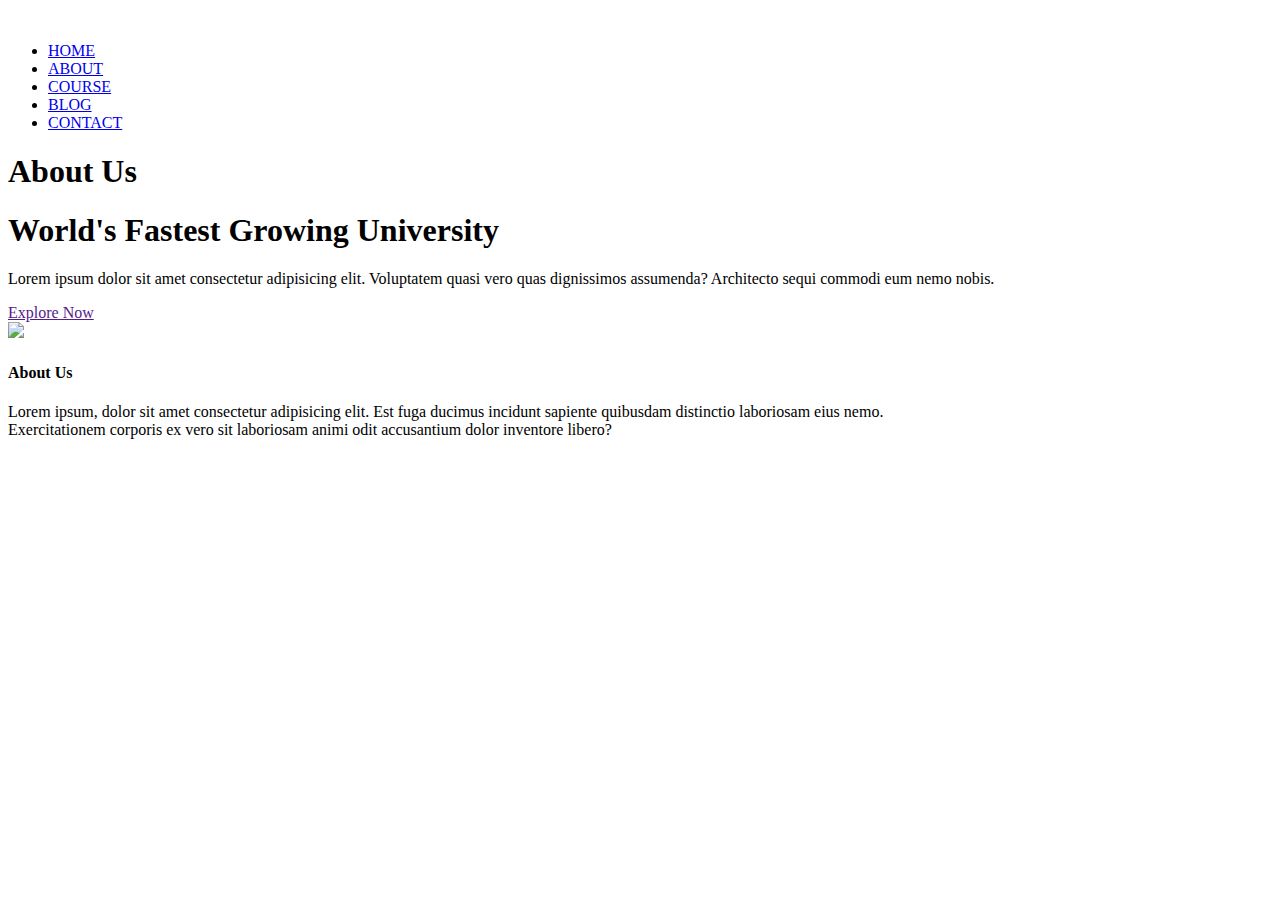
==== about.html @ 5c8ef0ff "added about page" ====
<!DOCTYPE html>
<html lang="en">

<head>
    <meta charset="UTF-8">
    <meta name="viewport" content="width=device-width, initial-scale=1.0">
    <title>TheDaudgy School of Technology</title>
    <link rel="stylesheet" href="style.css">
    <link rel="preconnect" href="https://fonts.googleapis.com">
    <link rel="preconnect" href="https://fonts.gstatic.com" crossorigin>
    <link
        href="https://fonts.googleapis.com/css2?family=Babylonica&family=Baloo+Bhaina+2&family=Open+Sans:wght@300;500;600;800&display=swap"
        rel="stylesheet">
    <link rel="stylesheet" href="https://cdnjs.cloudflare.com/ajax/libs/font-awesome/6.4.0/css/all.min.css"
        integrity="sha512-iecdLmaskl7CVkqkXNQ/ZH/XLlvWZOJyj7Yy7tcenmpD1ypASozpmT/E0iPtmFIB46ZmdtAc9eNBvH0H/ZpiBw=="
        crossorigin="anonymous" referrerpolicy="no-referrer" />
</head>

<body>
    <section class="sub-header">
        <nav>
            <a href="index.html"><img src="images/logo2.png" alt=""></a>
            <div class="nav-ab" id="navab">
                <i class="fa-regular fa-circle-xmark" onclick="hideMenu()"></i>
                <ul>
                    <li><a href="index.html">HOME</a></li>
                    <li><a href="about.html">ABOUT</a></li>
                    <li><a href="course.html">COURSE</a></li>
                    <li><a href="blog.html">BLOG</a></li>
                    <li><a href="contact.html">CONTACT</a></li>
                </ul>
            </div>
            <i class="fa-solid fa-ellipsis-vertical" onclick="showMenu()"></i>
        </nav>

        <h1>About Us</h1>

    </section>

    <!-- ---------about us content------ -->

    <section class="about-us">
        <div class="row">
            <div class="about-col">
                <h1>World's Fastest Growing University</h1>
                <p>Lorem ipsum dolor sit amet consectetur adipisicing elit. Voluptatem quasi vero quas dignissimos assumenda? Architecto sequi commodi eum nemo nobis.</p>
                <a href="" class="hero-btn blue-btn">Explore Now</a>
            </div>
            <div class="about-col">
                <img src="images/about.jpg">
            </div>
        </div>
    </section>

    <!-- ------------footer-------- -->

    <section class="footer">
        <h4>About Us</h4>
        <p>Lorem ipsum, dolor sit amet consectetur adipisicing elit. Est fuga ducimus incidunt sapiente quibusdam
            distinctio laboriosam eius nemo. <br>Exercitationem corporis ex vero sit laboriosam animi odit accusantium
            dolor inventore libero?</p>
        <div class="icons">
            <i class="fa-brands fa-facebook"></i>
            <i class="fa-brands fa-instagram"></i>
            <i class="fa-brands fa-twitter"></i>
            <i class="fa-brands fa-linkedin"></i>

        </div>
    </section>













    <!-------------JavaScript------------------->
    <script>
        var navLinks = document.getElementById("navab")

        function showMenu() {
            navLinks.style.right = "0";
        }
        function hideMenu() {
            navLinks.style.right = "-200";
        }

    </script>
    <!-------------JavaScript------------------->

</body>

</html>
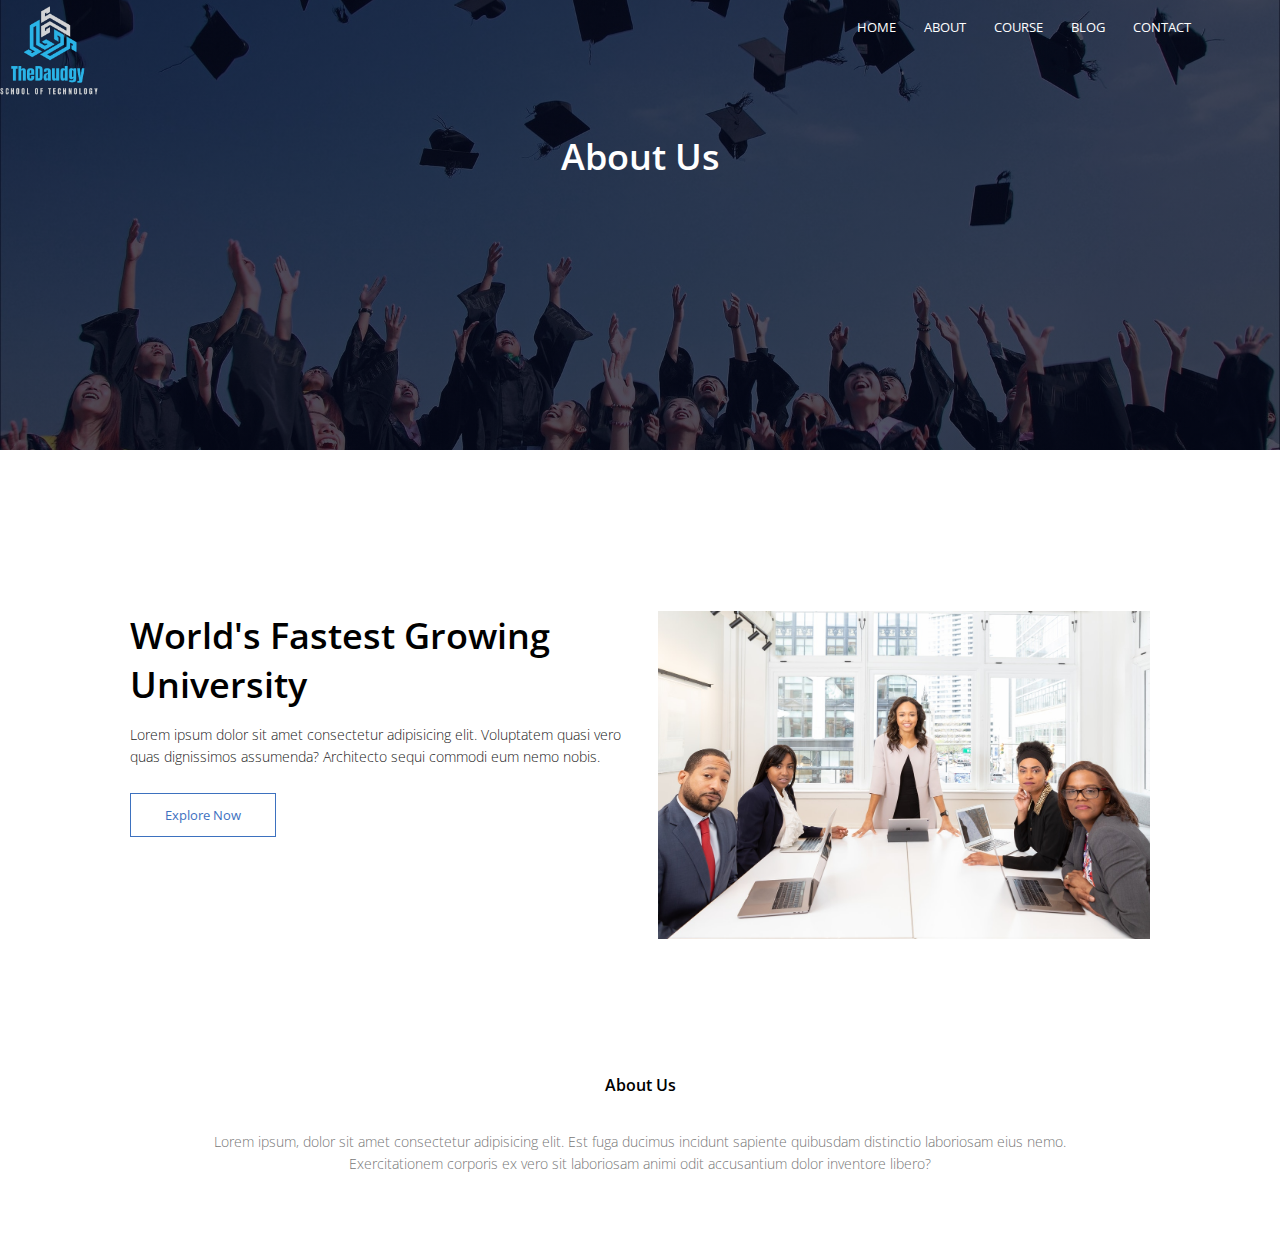
==== commit b713063b: "UniWeb" ====
--- a/about.html
+++ b/about.html
@@ -1,99 +1,99 @@
-<!DOCTYPE html>
-<html lang="en">
-
-<head>
-    <meta charset="UTF-8">
-    <meta name="viewport" content="width=device-width, initial-scale=1.0">
-    <title>TheDaudgy School of Technology</title>
-    <link rel="stylesheet" href="style.css">
-    <link rel="preconnect" href="https://fonts.googleapis.com">
-    <link rel="preconnect" href="https://fonts.gstatic.com" crossorigin>
-    <link
-        href="https://fonts.googleapis.com/css2?family=Babylonica&family=Baloo+Bhaina+2&family=Open+Sans:wght@300;500;600;800&display=swap"
-        rel="stylesheet">
-    <link rel="stylesheet" href="https://cdnjs.cloudflare.com/ajax/libs/font-awesome/6.4.0/css/all.min.css"
-        integrity="sha512-iecdLmaskl7CVkqkXNQ/ZH/XLlvWZOJyj7Yy7tcenmpD1ypASozpmT/E0iPtmFIB46ZmdtAc9eNBvH0H/ZpiBw=="
-        crossorigin="anonymous" referrerpolicy="no-referrer" />
-</head>
-
-<body>
-    <section class="sub-header">
-        <nav>
-            <a href="index.html"><img src="images/logo2.png" alt=""></a>
-            <div class="nav-ab" id="navab">
-                <i class="fa-regular fa-circle-xmark" onclick="hideMenu()"></i>
-                <ul>
-                    <li><a href="index.html">HOME</a></li>
-                    <li><a href="about.html">ABOUT</a></li>
-                    <li><a href="course.html">COURSE</a></li>
-                    <li><a href="blog.html">BLOG</a></li>
-                    <li><a href="contact.html">CONTACT</a></li>
-                </ul>
-            </div>
-            <i class="fa-solid fa-ellipsis-vertical" onclick="showMenu()"></i>
-        </nav>
-
-        <h1>About Us</h1>
-
-    </section>
-
-    <!-- ---------about us content------ -->
-
-    <section class="about-us">
-        <div class="row">
-            <div class="about-col">
-                <h1>World's Fastest Growing University</h1>
-                <p>Lorem ipsum dolor sit amet consectetur adipisicing elit. Voluptatem quasi vero quas dignissimos assumenda? Architecto sequi commodi eum nemo nobis.</p>
-                <a href="" class="hero-btn blue-btn">Explore Now</a>
-            </div>
-            <div class="about-col">
-                <img src="images/about.jpg">
-            </div>
-        </div>
-    </section>
-
-    <!-- ------------footer-------- -->
-
-    <section class="footer">
-        <h4>About Us</h4>
-        <p>Lorem ipsum, dolor sit amet consectetur adipisicing elit. Est fuga ducimus incidunt sapiente quibusdam
-            distinctio laboriosam eius nemo. <br>Exercitationem corporis ex vero sit laboriosam animi odit accusantium
-            dolor inventore libero?</p>
-        <div class="icons">
-            <i class="fa-brands fa-facebook"></i>
-            <i class="fa-brands fa-instagram"></i>
-            <i class="fa-brands fa-twitter"></i>
-            <i class="fa-brands fa-linkedin"></i>
-
-        </div>
-    </section>
-
-
-
-
-
-
-
-
-
-
-
-
-
-    <!-------------JavaScript------------------->
-    <script>
-        var navLinks = document.getElementById("navab")
-
-        function showMenu() {
-            navLinks.style.right = "0";
-        }
-        function hideMenu() {
-            navLinks.style.right = "-200";
-        }
-
-    </script>
-    <!-------------JavaScript------------------->
-
-</body>
-
+<!DOCTYPE html>
+<html lang="en">
+
+<head>
+    <meta charset="UTF-8">
+    <meta name="viewport" content="width=device-width, initial-scale=1.0">
+    <title>TheDaudgy School of Technology</title>
+    <link rel="stylesheet" href="style.css">
+    <link rel="preconnect" href="https://fonts.googleapis.com">
+    <link rel="preconnect" href="https://fonts.gstatic.com" crossorigin>
+    <link
+        href="https://fonts.googleapis.com/css2?family=Babylonica&family=Baloo+Bhaina+2&family=Open+Sans:wght@300;500;600;800&display=swap"
+        rel="stylesheet">
+    <link rel="stylesheet" href="https://cdnjs.cloudflare.com/ajax/libs/font-awesome/6.4.0/css/all.min.css"
+        integrity="sha512-iecdLmaskl7CVkqkXNQ/ZH/XLlvWZOJyj7Yy7tcenmpD1ypASozpmT/E0iPtmFIB46ZmdtAc9eNBvH0H/ZpiBw=="
+        crossorigin="anonymous" referrerpolicy="no-referrer" />
+</head>
+
+<body>
+    <section class="sub-header">
+        <nav>
+            <a href="index.html"><img src="images/logo2.png" alt=""></a>
+            <div class="nav-ab" id="navab">
+                <i class="fa-regular fa-circle-xmark" onclick="hideMenu()"></i>
+                <ul>
+                    <li><a href="index.html">HOME</a></li>
+                    <li><a href="about.html">ABOUT</a></li>
+                    <li><a href="course.html">COURSE</a></li>
+                    <li><a href="blog.html">BLOG</a></li>
+                    <li><a href="contact.html">CONTACT</a></li>
+                </ul>
+            </div>
+            <i class="fa-solid fa-ellipsis-vertical" onclick="showMenu()"></i>
+        </nav>
+
+        <h1>About Us</h1>
+
+    </section>
+
+    <!-- ---------about us content------ -->
+
+    <section class="about-us">
+        <div class="row">
+            <div class="about-col">
+                <h1>World's Fastest Growing University</h1>
+                <p>Lorem ipsum dolor sit amet consectetur adipisicing elit. Voluptatem quasi vero quas dignissimos assumenda? Architecto sequi commodi eum nemo nobis.</p>
+                <a href="" class="hero-btn blue-btn">Explore Now</a>
+            </div>
+            <div class="about-col">
+                <img src="images/about.jpg">
+            </div>
+        </div>
+    </section>
+
+    <!-- ------------footer-------- -->
+
+    <section class="footer">
+        <h4>About Us</h4>
+        <p>Lorem ipsum, dolor sit amet consectetur adipisicing elit. Est fuga ducimus incidunt sapiente quibusdam
+            distinctio laboriosam eius nemo. <br>Exercitationem corporis ex vero sit laboriosam animi odit accusantium
+            dolor inventore libero?</p>
+        <div class="icons">
+            <i class="fa-brands fa-facebook"></i>
+            <i class="fa-brands fa-instagram"></i>
+            <i class="fa-brands fa-twitter"></i>
+            <i class="fa-brands fa-linkedin"></i>
+
+        </div>
+    </section>
+
+
+
+
+
+
+
+
+
+
+
+
+
+    <!-------------JavaScript------------------->
+    <script>
+        var navLinks = document.getElementById("navab")
+
+        function showMenu() {
+            navLinks.style.right = "0";
+        }
+        function hideMenu() {
+            navLinks.style.right = "-200";
+        }
+
+    </script>
+    <!-------------JavaScript------------------->
+
+</body>
+
 </html>--- a/style.css
+++ b/style.css
@@ -0,0 +1,588 @@
+*{
+    margin: 0;
+    padding: 0;
+    font-family: 'Babylonica', cursive;
+    font-family: 'Baloo Bhaina 2', cursive;
+    font-family: 'Open Sans', sans-serif;
+}
+
+.header{
+    min-height: 100vh;
+    width: 100%;
+    background-image: linear-gradient(rgba(4,9,30,0.7),rgba(4,9,30,0.7)),url(images/banner.png);
+    background-size: cover;
+    background-position: center;
+    position: relative;
+}
+
+nav{
+    display: flex;
+    padding: 2% 6%;
+    justify-content: space-between;
+    align-items: center;
+}
+
+.header nav img {
+    width: 42vh;
+    position: relative;
+    margin-top: -10vh;
+    height: 38vh;
+    margin-left: -17vh;
+}
+
+.nav-links{
+    flex: 1;
+    text-align: right;
+    margin-top: -27vh;
+}
+
+.nav-links ul li{
+    list-style: none;
+    display: inline-block;
+    padding: 8px 12px;
+    position: relative;
+}
+
+.nav-links ul li a{
+    color: #fff;
+    text-decoration: none;
+    font-size: 13px;
+}
+
+.nav-links ul li::after{
+    content: '';
+    width: 0;
+    height: 2px;
+    background: #3d71bf;
+    display: block;
+    margin: auto;
+    transition: 0.5s;
+}
+
+.nav-links ul li:hover::after{
+    width: 100%;
+}
+
+.text-box{
+    width: 90%;
+    color: #fff;
+    position: relative;
+    top: 50%;
+    left: 50%;
+    transform: translate(-50%,50%);
+    text-align: center;
+    height: 130px;
+}
+
+.text-box h1{
+    font-size: 50px;
+}
+
+.text-box p{
+    margin: 10px 0 40px;
+    font-size: 24px;
+    color: #fff;
+}
+.hero-btn{
+    display: inline-block;
+    text-decoration: none;
+    color: #fff;
+    border: 1px solid #fff;
+    padding: 12px 34px;
+    font-size: 13px;
+    background: transparent;
+    position: relative;
+    cursor: pointer;
+}
+
+/* .hero-btn::after{
+    content: '';
+    width: 0;
+    background: #643e3a;
+    transition: 0.5s;
+    display: block;
+}*/
+.hero-btn:hover{
+    border: 1px solid #3d71bf ;
+    background: #3d71bf;
+    transition: 0.5s;
+} 
+
+nav .fa-regular{
+    display: none;
+}
+nav .fa-solid{
+    display: none;
+}
+
+@media(max-width: 700px){
+    .text-box h1{
+        font-size: 12px;
+    }
+    .text-box p{
+        margin: 10px 0 40px;
+        font-size: 8px;
+        color: #fff;
+    }
+    .nav-links ul li{
+        display: block;
+    }
+    .nav-links{
+        position: absolute;
+        background: #3d71bf;
+        height: 100vh;
+        width: 200px;
+        top: 0;
+        right: -200px;
+        text-align: left;
+        z-index: 2;
+        transition: 1s;
+    }
+    nav.fa-regular{
+       display: block;
+       color: #fff;
+       margin: 10px;
+       font-size: 22px;
+       cursor: pointer;
+    }
+    nav.fa-solid{
+        display: block;
+        color: #fff;
+        margin: 10px;
+        font-size: 22px;
+        cursor: pointer;
+     }
+    .nav-links ul{
+        padding: 30px;
+    }
+}
+
+/* -------course------- */
+
+.course{
+    width: 80%;
+    margin: auto;
+    text-align: center;
+    padding-top: 100px;
+}
+
+h1{
+    font-size: 36px;
+    font-weight: 600;
+}
+p{
+    color: #777;
+    font-size: 14px;
+    font-weight: 300;
+    line-height: 22px;
+    padding: 10px;
+}
+
+.row{
+    margin-top: 5%;
+    display: flex;
+    justify-content: space-between;
+}
+
+.course-col{
+    flex-basis: 31%;
+    background: #bbe3ff;
+    border-radius: 10px;
+    margin-bottom: 5%;
+    padding: 20px 12px;
+    box-sizing: border-box;
+    transition: 0.5s;
+}
+
+h3{
+    text-align: center;
+    font-weight: 600;
+    margin: 10px 0;
+}
+
+.course-col:hover{
+    box-shadow: 0 0 20px 0px rgba(0,0,0,0.2);
+}
+
+@media(max-width: 700px){
+    .row{
+        flex-direction: column;
+    }
+}
+
+.campus{
+    width: 80%;
+    margin: auto;
+    text-align: center;
+    padding-top: 50px;
+}
+
+.campus-col{
+    flex-basis: 32%;
+    border-radius: 10px;
+    margin-bottom: 30px;
+    position: relative;
+    overflow: hidden;
+}
+
+.campus-col img{
+    width: 100%;
+    display: block;
+}
+
+.layer{
+    background: transparent;
+    height: 100%;
+    width: 100%;
+    position: absolute;
+    top: 0;
+    left: 0;
+    transition: 0.5s;
+}
+
+.layer:hover{
+    background: rgba(38, 132, 240, 0.7);
+}
+
+.layer h3{
+    width: 100%;
+    font-weight: 500;
+    color: #fff;
+    font-size: 26px;
+    bottom: 0;
+    left: 50%;
+    transform: translate(-50%);
+    position: absolute;
+    opacity: 0;
+    transition: 0.5s;
+}
+
+.layer:hover h3{
+    bottom: 49%;
+    opacity: 1;
+}
+
+/* --------facilities --------*/
+
+.facilities{
+    width: 80%;
+    margin: auto;
+    text-align: center;
+    padding-top: 100px;
+}
+
+.facilities-col{
+    flex-basis: 31%;
+    border-radius: 10px;
+    margin-bottom: 5%;
+    text-align: left;
+}
+
+.facilities-col img{
+    width: 100%;
+    border-radius: 10px;
+}
+.facilities-col p{
+    padding: 0;
+}
+
+.facilities-col h3{
+    margin-top: 16px;
+    margin-bottom: 15px;
+    text-align: left;
+}
+
+/* testimonials */
+
+.testimonials{
+    width: 80%;
+    margin: auto;
+    text-align: center;
+    padding-top: 100px;
+}
+
+.testimonials-col{
+    flex-basis: 44%;
+    border-radius: 10px;
+    margin-bottom: 5%;
+    text-align: left;
+    background: #fff3f3;
+    padding: 25px;
+    cursor: pointer;
+    display: flex;
+}
+
+.testimonials-col img{
+    height: 40px;
+    margin-left: 5px;
+    margin-right: 30px;
+    border-radius: 50%;
+}
+
+.testimonials-col p{
+    padding: 0;
+}
+
+.testimonials-col h3{
+    margin-top: 15px;
+    text-align: left;
+}
+
+/* -------CALL TO ACTION--------- */
+
+.cta{
+    margin: 100px auto;
+    width: 80%;
+    background-image: linear-gradient(rgba(0,0,0,0.7),rgba(0,0,0,0.7)),url(images/banner2.jpg);
+    background-position: center;
+    background-size: cover;
+    border-radius: 10px;
+    text-align: center;
+    padding: 100px 0;
+}
+
+.cta h1{
+    color: #fff;
+    margin-bottom: 40px;
+    padding: 0;
+}
+
+/* footer */
+
+.footer{
+    width: 100%;
+    text-align: center;
+    padding: 30px 0;
+}
+
+.footer h4{
+    margin-bottom: 25px;
+    margin-top: 20px;
+    font-weight: 600;
+}
+
+.icons .fa-brands{
+    color: #3d71bf;
+    margin: 0 13px;
+    cursor: pointer;
+    padding: 18px 0;
+}
+
+/* --------about su page------- */
+
+.sub-header{
+    min-height: 50vh;
+    width: 100%;
+    background-image: linear-gradient(rgba(4,9,30,0.7),rgba(4,9,30,0.7)),url(images/background.jpg);
+    background-size: cover;
+    background-position: center;
+    color: #fff;
+}
+
+.sub-header img{
+    height: 156px;
+    position: relative;
+    left: -105px;
+    right: 45px;
+    top: -53px;
+}
+
+.sub-header h1{
+    margin-top: 100px;
+    text-align: center;
+    position: relative;
+    top: -180px;
+}
+
+.nav-ab{
+    position: relative;
+    top: -79px;
+
+}
+
+.nav-ab ul li{
+    list-style: none;
+    display: inline-block;
+    padding: 8px 12px;
+    position: relative;
+}
+
+.nav-ab ul li a{
+    color: #fff;
+    text-decoration: none;
+    font-size: 13px;
+}
+
+.nav-ab ul li::after{
+    content: '';
+    width: 0;
+    height: 2px;
+    background: #3d71bf;
+    display: block;
+    margin: auto;
+    transition: 0.5s;
+}
+
+.nav-ab ul li:hover::after{
+    width: 100%;
+}
+
+.about-us{
+    width: 80%;
+    margin: auto;
+    padding-top: 80px;
+    padding-bottom: 50px;
+}
+
+.about-col{
+    flex-basis: 48%;
+    padding: 30px 2px;
+}
+
+.about-col img{
+    width: 100%;
+}
+.about-col h1{
+    padding-top: 0;
+}
+.about-col p{
+    padding: 15px 0 25px;
+    color: #222;
+}
+
+.blue-btn{
+    border: 1px solid #3d71bf ;
+    background: transparent;
+    color: #3d71bf;
+}
+
+.blue-btn:hover{
+    color: #fff;
+}
+
+/* blog content  */
+
+.blog-content{
+    width: 80%;
+    margin: auto;
+    padding: 60px 0;
+}
+
+.blog-left{
+    flex-basis: 65%;
+}
+
+.blog-left img{
+    width: 100%;
+}
+
+.blog-left h2{
+    color: #222;
+    font-weight: 600;
+    margin: 30px 0;
+}
+
+.blog-left p{
+    color: #222;
+    padding: 0;
+}
+
+.blog-right{
+    flex-basis: 32%;
+}
+
+.blog-right h3{
+    background: #3d71bf;
+    color: #fff;
+    padding: 7px 0;
+    font-size: 16px;
+    margin-bottom: 20px;
+}
+
+.blog-right div{
+    display: flex;
+    align-items: center;
+    justify-content: space-between;
+    color: #555;
+    padding: 8px;
+    box-sizing: border-box;
+}
+
+.comment-box{
+    border: 1px solid #ccc;
+    margin: 50px 0;
+    padding: 10px 20px;
+}
+
+.comment-box h3{
+    text-align: left;
+}
+
+.comment-form input, .comment-form textarea{
+    width: 100%;
+    padding: 10px;
+    margin: 15px 0;
+    box-sizing: border-box;
+    border: none;
+    outline: none;
+    background: #f0f0f0;
+}
+
+.comment-form button{
+    margin: 10px 0;
+}
+
+/* contct us page  */
+
+.location{
+    width: 80%;
+    margin: auto;
+    padding: 80px 0;
+}
+
+.location iframe{
+    width: 100%;
+}
+
+.contact-us{
+   width: 80%;
+   margin: auto;
+}
+
+.contact-col{
+    flex-basis: 48%;
+    margin-bottom: 30px;
+}
+
+.contact-col div{
+    display: flex;
+    align-items: center;
+    margin-bottom: 40px;
+}
+
+.contact-col div .fa-solid{
+    font-size: 28px;
+    color: #3d71bf;
+    margin: 10px;
+    margin-right: 30px;
+}
+
+.contact-col div p{
+    padding: 0;
+}
+
+.contact-col div h5{
+    font-size: 20px;
+    margin-bottom: 5px;
+    color: #555;
+    font-weight: 400;
+}
+
+.contact-col input, .contact-col textarea{
+    width: 100%;
+    padding: 15px;
+    margin-bottom: 17px;
+    outline: none;
+    border: 1px solid #ccc;
+    box-sizing: border-box;
+}